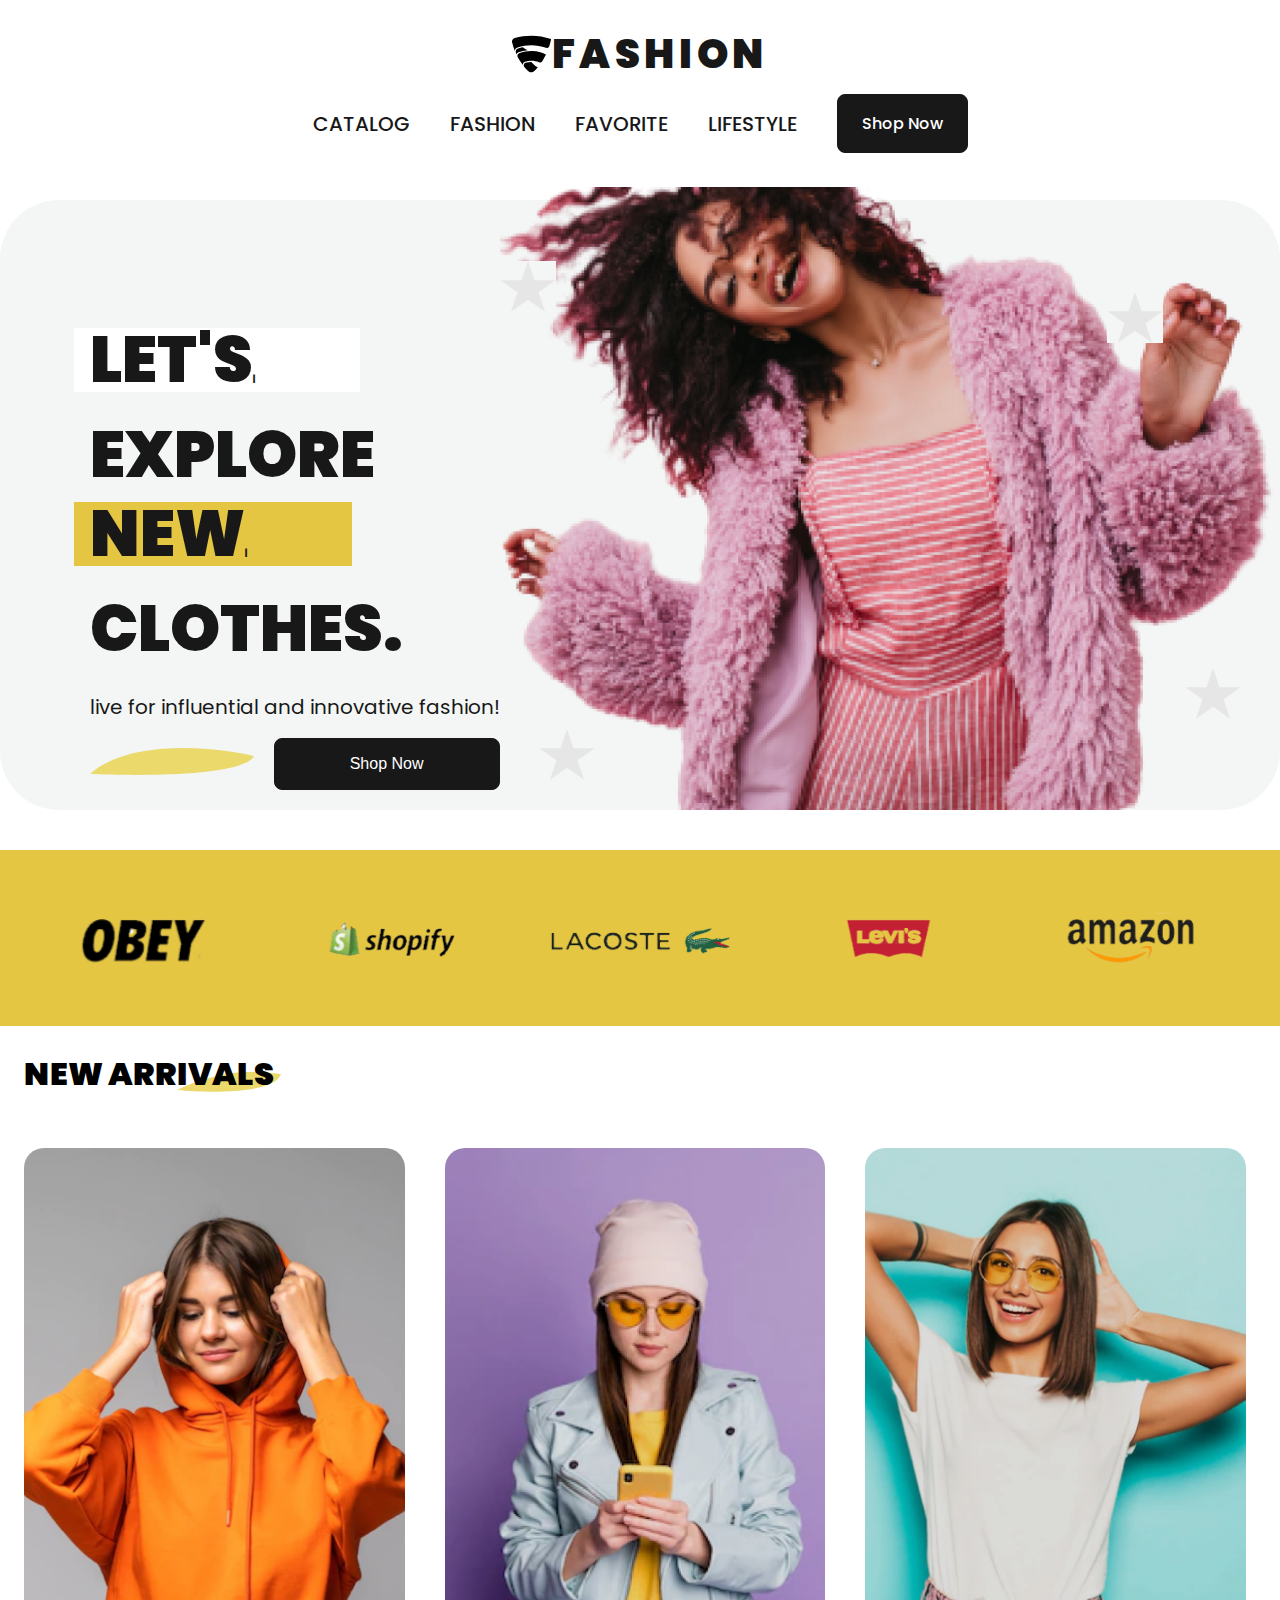
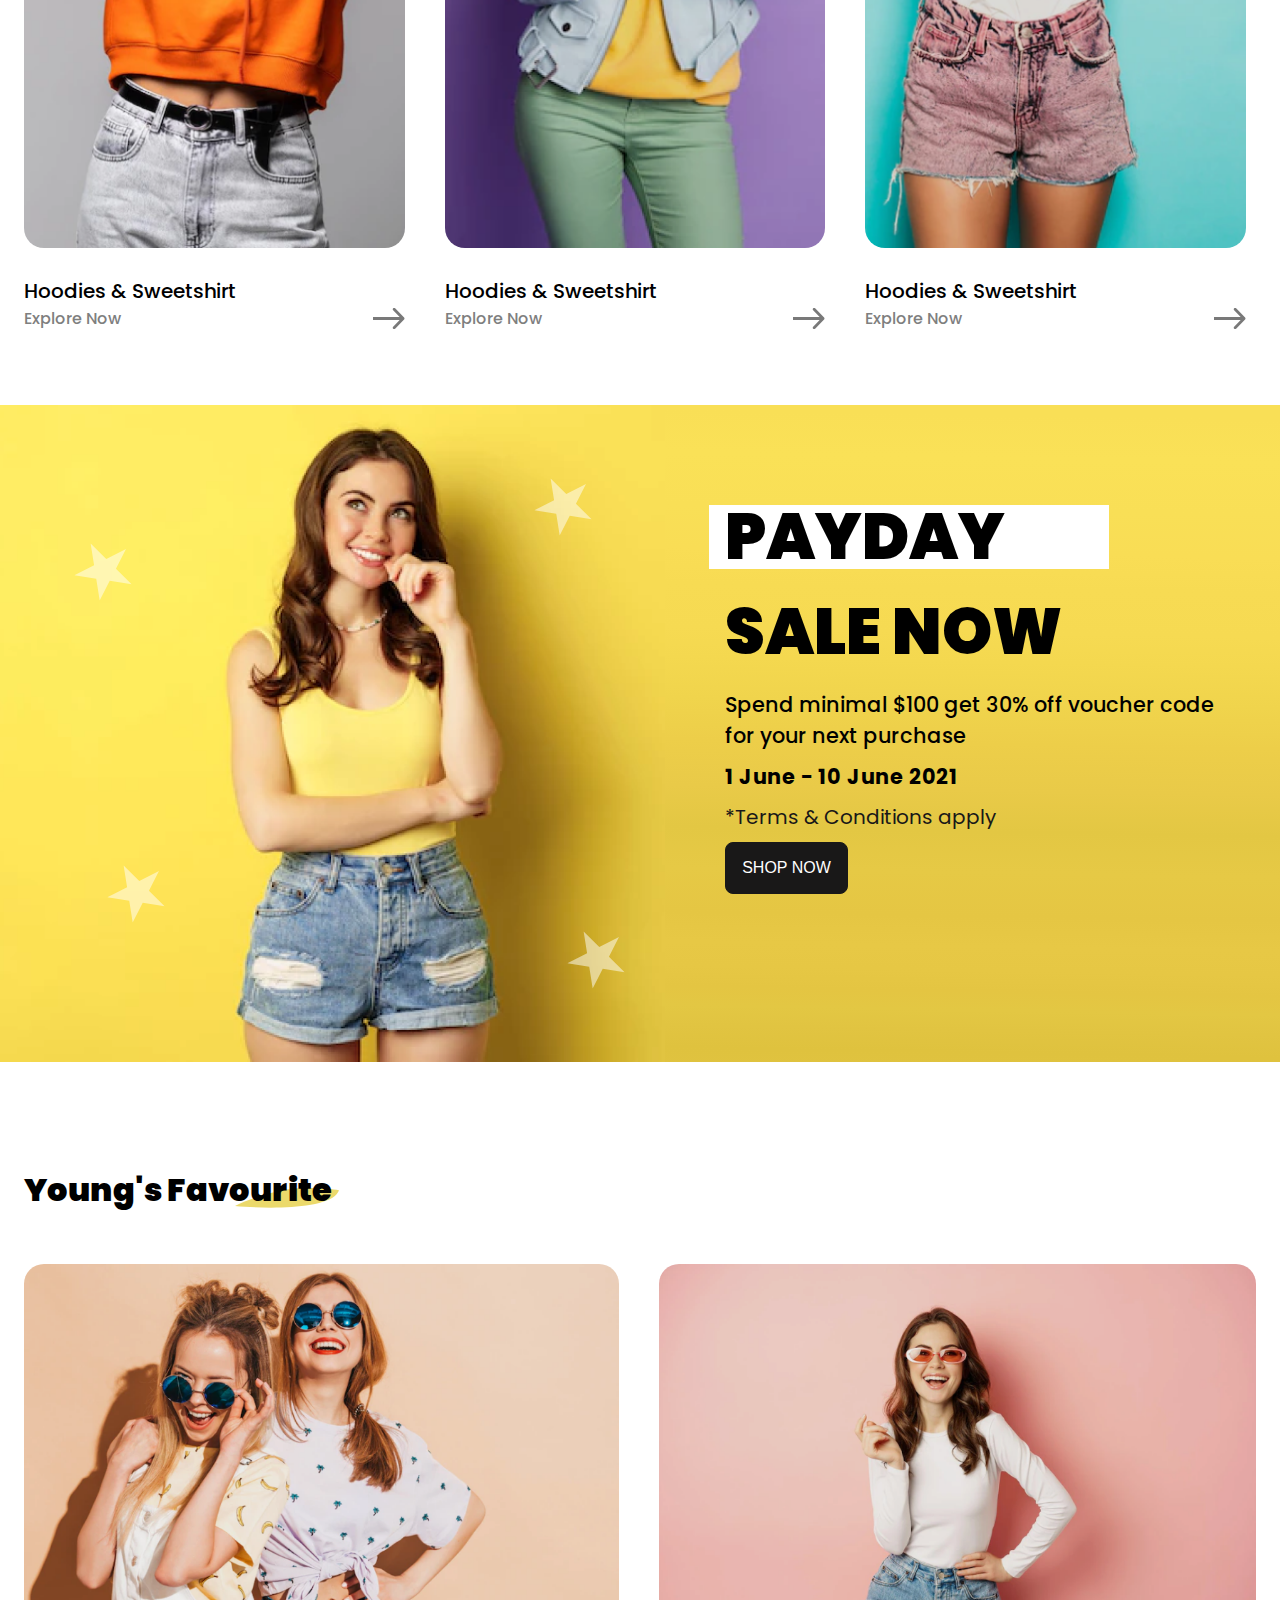
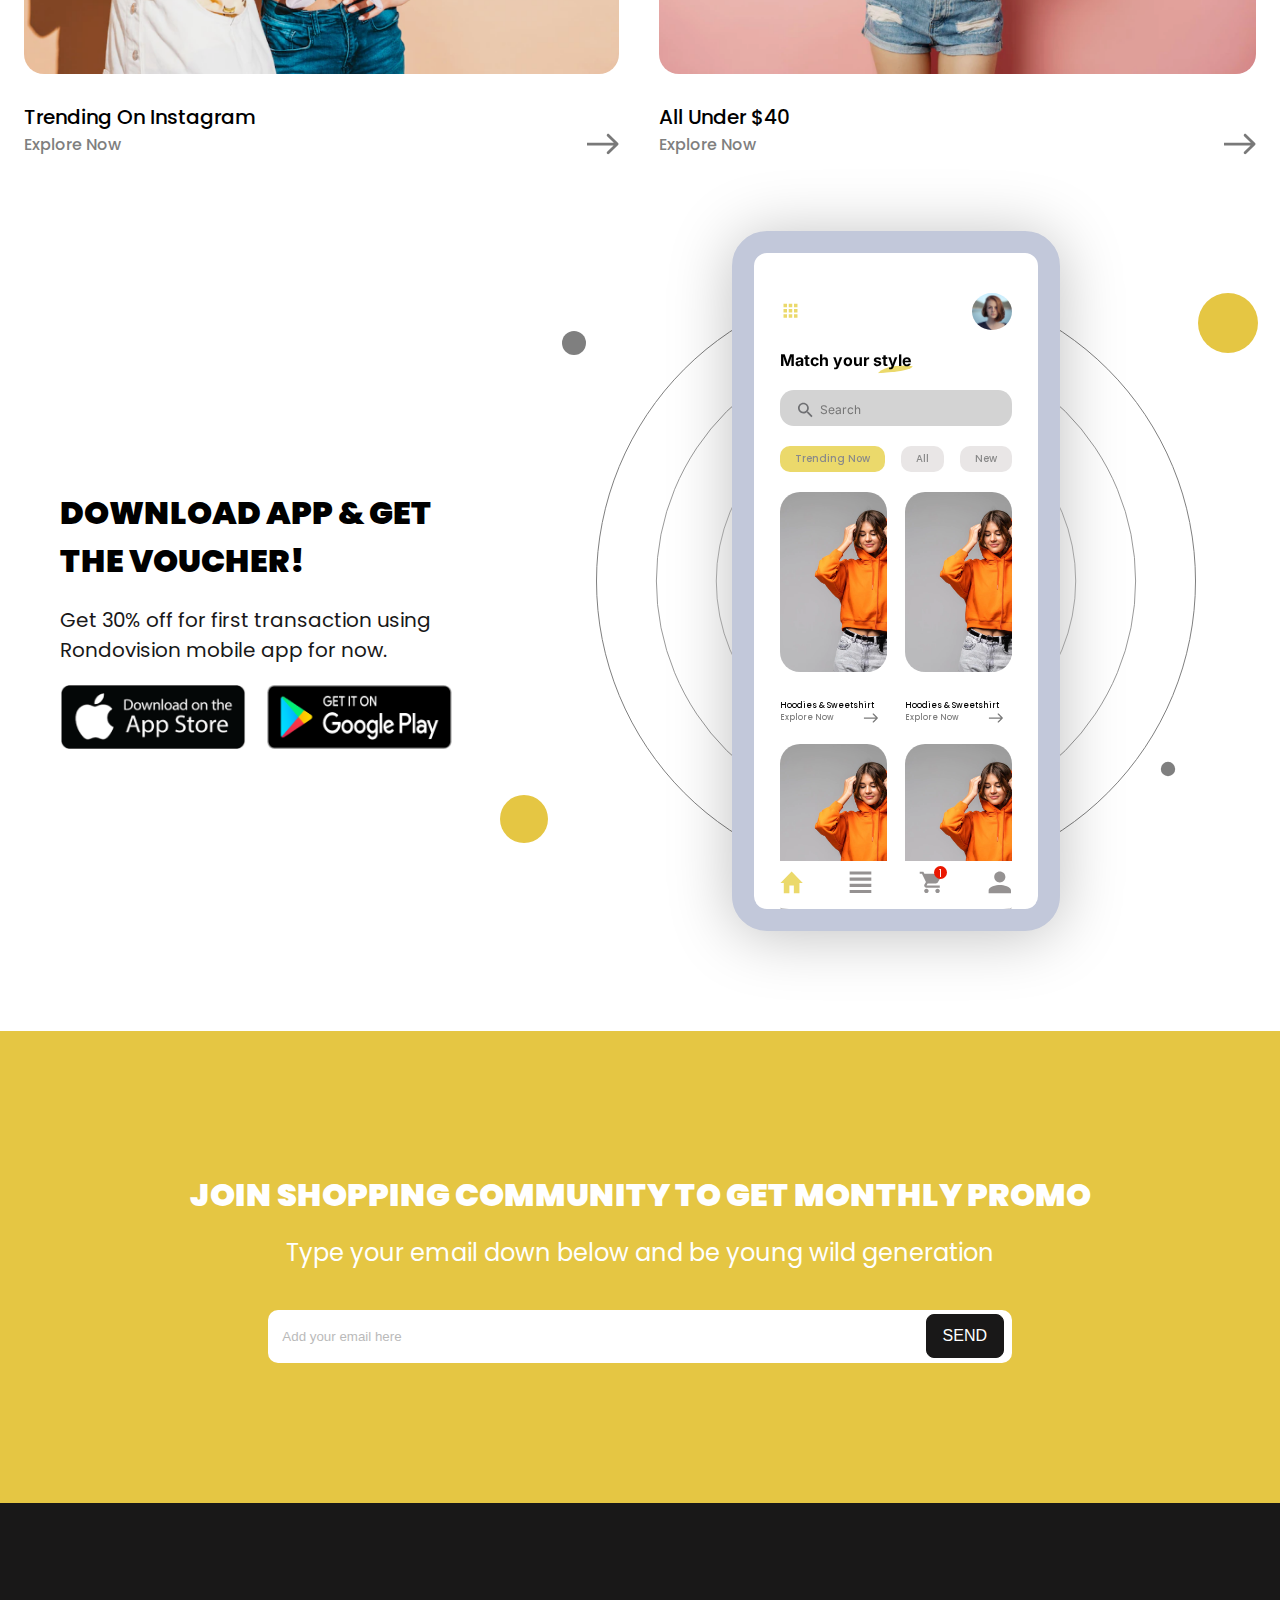
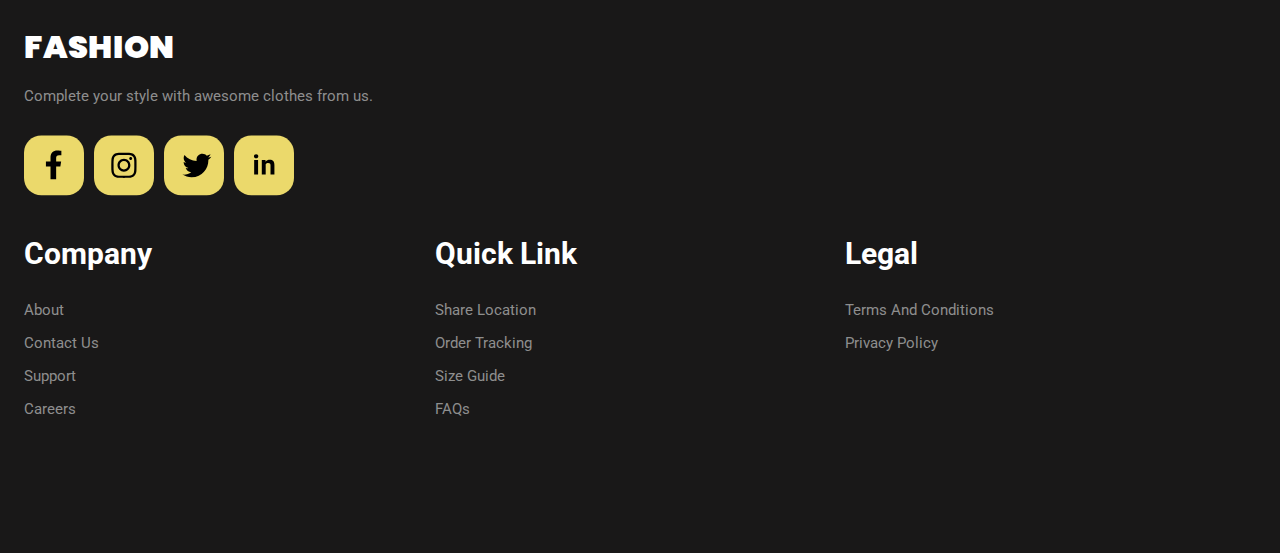
==== index.html @ 8dd0db6f "inintial commit" ====
<!DOCTYPE html>
<html lang="en">
	<head>
		<meta charset="UTF-8" />
		<meta name="viewport" content="width=device-width, initial-scale=1.0" />

		<link rel="preconnect" href="https://fonts.googleapis.com" />
		<link rel="preconnect" href="https://fonts.gstatic.com" crossorigin />
		<link
			href="https://fonts.googleapis.com/css2?family=Inter:wght@400;700&family=Poppins:wght@400;500;600;700;900&family=Roboto&display=swap"
			rel="stylesheet" />

		<link
			rel="stylesheet"
			href="./assets/css/plugins/font-awesome6.4.2.min.css" />
		<link rel="stylesheet" href="./assets/css/style.css" />
		<link
			rel="stylesheet"
			href="./assets/js/plugins/OwlCarousel2-2.3.4/assets/owl.carousel.min.css" />
		<link
			rel="stylesheet"
			href="./assets/js/plugins/OwlCarousel2-2.3.4/assets/owl.theme.default.min.css" />

		<title>Shopping Mall Website</title>
	</head>
	<body>
		<header class="size">
			<section id="nav">
				<nav class="m-width">
					<div class="menu-container">
						<a class="logo-container" href="./index.html">
							<img class="logo-img" src="./assets/img/logo.svg" alt="logo" />
							<span class="logo-text text-uppercase">fashion</span>
						</a>
						<div class="toggle-containers">
							<span id="close"><i class="fa-solid fa-bars"></i></span>
							<span id="open" class="d-none">
								<i class="fa-solid fa-circle-xmark"></i>
							</span>
						</div>
					</div>
					<ul id="menu" class="menu">
						<li class="menu-item"><a href="#catalog">catalog</a></li>
						<li class="menu-item"><a href="#fashion">fashion</a></li>
						<li class="menu-item"><a href="#favorite">favorite</a></li>
						<li class="menu-item"><a href="#lifestyle">lifestyle</a></li>
						<li class="menu-item">
							<a class="btn text-capitalize" href="#">
								<span class="btn-text">shop now</span>
							</a>
						</li>
					</ul>
				</nav>
			</section>

			<section class="m-width hero">
				<div class="left">
					<h1 class="h1-text-container text">
						<span class="h1-text">
							<span class="shake-container text">
								<span class="shake"></span>
								<span class="shake-text-container">
									<span id="intro-text-1" class="shake-text">let's</span>
								</span>
							</span>
							explore
							<span class="shake-container text">
								<span class="shake shake-yellow"></span>
								<span class="shake-text-container">
									<span id="intro-text-2" class="shake-text">unique</span>
								</span>
							</span>
							clothes.
						</span>
					</h1>

					<p class="hero-text-container text">
						<span class="hero-text">
							live for influential and innovative fashion!
						</span>
					</p>

					<div class="actions">
						<span class="size">
							<img
								class="btn-curve"
								src="../assets/img/btn-curve.svg"
								alt="btn curve" />
						</span>

						<button class="btn text-capitalize">
							<span class="btn-text">shop now</span>
						</button>
					</div>
				</div>
				<div class="right">
					<img
						src="./assets/img/header-img.png"
						alt="promotion image"
						class="promotion-img" />

					<img
						src="./assets/img/star.svg"
						alt="star icon"
						class="star star-1" />
					<img
						src="./assets/img/star.svg"
						alt="star icon"
						class="star star-2" />
					<img
						src="./assets/img/star.svg"
						alt="star icon"
						class="star star-3" />
					<img
						src="./assets/img/star.svg"
						alt="star icon"
						class="star star-4" />
				</div>
			</section>

			<ul class="partners owl-carousel">
				<li>
					<img
						src="./assets/img/partners/company_hm.png"
						alt="hm company logo" />
				</li>
				<li>
					<img
						src="./assets/img/partners/company_obey.png"
						alt="obey  company logo" />
				</li>
				<li>
					<img
						src="./assets/img/partners/company_shopify.png"
						alt="shopify company logo" />
				</li>
				<li>
					<img
						src="./assets/img/partners/company_lacoste.png"
						alt="lacoste company logo" />
				</li>
				<li>
					<img
						src="./assets/img/partners/company_levis.png"
						alt="levis company logo" />
				</li>
				<li>
					<img
						src="./assets/img/partners/company_amazon.png"
						alt="amazon company logo" />
				</li>
			</ul>
		</header>

		<main class="size">
			<section class="new-arrivals m-width">
				<h2 class="h2-text-container text-uppercase text">
					<span class="h2-text">new arrivals</span>
					<span class="size cv">
						<img
							class="btn-curve"
							src="../assets/img/h-curve.svg"
							alt="btn curve" />
					</span>
				</h2>

				<div class="products">
					<div class="card">
						<img
							class="card-image"
							src="./assets/img/girl-1.png"
							alt="product image" />

						<div class="card-body">
							<h3 class="title-text-container text">
								<span class="title-text">hoodies & sweetshirt</span>
							</h3>

							<div class="card-footer">
								<a href="#" class="explore-text-container text">
									<span class="explore-text">explore now</span>
								</a>

								<img
									class="arrow-right"
									src="./assets/img/arrow-right.svg"
									alt="arrow right icon" />
							</div>
						</div>
					</div>
					<div class="card">
						<img
							class="card-image"
							src="./assets/img/girl-2.png"
							alt="product image" />

						<div class="card-body">
							<h3 class="title-text-container text">
								<span class="title-text">hoodies & sweetshirt</span>
							</h3>

							<div class="card-footer">
								<a href="#" class="explore-text-container text">
									<span class="explore-text">explore now</span>
								</a>

								<img
									class="arrow-right"
									src="./assets/img/arrow-right.svg"
									alt="arrow right icon" />
							</div>
						</div>
					</div>
					<div class="card">
						<img
							class="card-image"
							src="./assets/img/girl-3.png"
							alt="product image" />

						<div class="card-body">
							<h3 class="title-text-container text">
								<span class="title-text">hoodies & sweetshirt</span>
							</h3>

							<div class="card-footer">
								<a href="#" class="explore-text-container text">
									<span class="explore-text">explore now</span>
								</a>

								<img
									class="arrow-right"
									src="./assets/img/arrow-right.svg"
									alt="arrow right icon" />
							</div>
						</div>
					</div>
				</div>
			</section>

			<section class="payday size">
				<div class="m-width">
					<div class="left">
						<img
							class="promotion-girl"
							src="./assets/img/promotion-girl.png"
							alt="promotion-girl" />
						<img
							class="white-star white-star-1"
							src="./assets/img/white-star.svg"
							alt="white star" />
						<img
							class="white-star white-star-2"
							src="./assets/img/white-star.svg"
							alt="white star" />
						<img
							class="white-star white-star-3"
							src="./assets/img/white-star.svg"
							alt="white star" />
						<img
							class="white-star white-star-4"
							src="./assets/img/white-star.svg"
							alt="white star" />
					</div>
					<div class="right">
						<h1 class="h1-text-container text-uppercase text">
							<span class="h1-text">
								<span class="shake-container text">
									<span class="shake"></span>
									<span class="shake-text-container">
										<span class="shake-text">payday</span>
									</span>
								</span>
								sale now
							</span>
						</h1>
						<p class="sales-text-container text">
							<span class="sales-text">
								Spend minimal $100 get 30% off voucher code for your next
								purchase
							</span>
						</p>
						<h4 class="sales-header-text-container text">
							<span class="sales-header-text">1 June - 10 June 2021</span>
						</h4>
						<p class="hero-text-container text">
							<span class="hero-text"> *Terms & Conditions apply </span>
						</p>
						<button class="btn text-uppercase">
							<span class="btn-text">shop now</span>
						</button>
					</div>
				</div>
			</section>

			<section class="size favourite m-width">
				<h2 class="h2-text-container text-capitalize text">
					<span class="h2-text">young's favourite</span>
					<span class="size cv">
						<img
							class="btn-curve"
							src="../assets/img/h-curve.svg"
							alt="btn curve" />
					</span>
				</h2>

				<div class="products">
					<div class="card">
						<img
							class="card-image"
							src="./assets/img/f1.png"
							alt="product image" />

						<div class="card-body">
							<h3 class="title-text-container text">
								<span class="title-text">Trending on instagram</span>
							</h3>

							<div class="card-footer">
								<a href="#" class="explore-text-container text">
									<span class="explore-text">explore now</span>
								</a>

								<img
									class="arrow-right"
									src="./assets/img/arrow-right.svg"
									alt="arrow right icon" />
							</div>
						</div>
					</div>
					<div class="card">
						<img
							class="card-image"
							src="./assets/img/f2.png"
							alt="product image" />

						<div class="card-body">
							<h3 class="title-text-container text">
								<span class="title-text">All Under $40</span>
							</h3>

							<div class="card-footer">
								<a href="#" class="explore-text-container text">
									<span class="explore-text">explore now</span>
								</a>

								<img
									class="arrow-right"
									src="./assets/img/arrow-right.svg"
									alt="arrow right icon" />
							</div>
						</div>
					</div>
				</div>
			</section>

			<section class="app m-width size">
				<div class="left">
					<h2 class="h2-text-container text-uppercase text">
						<span class="h2-text">download app & get the voucher!</span>
					</h2>

					<p class="hero-text-container text">
						<span class="hero-text">
							Get 30% off for first transaction using Rondovision mobile app for
							now.
						</span>
					</p>

					<div class="downloads">
						<button>
							<img
								src="./assets/img/ios-download.png"
								alt="ios download icon" />
						</button>
						<button>
							<img
								src="./assets/img/android-download.png"
								alt="android download icon" />
						</button>
					</div>
				</div>
				<div class="right">
					<div class="circle-star-container size">
						<div class="phone">
							<div class="phone-header">
								<svg
									xmlns="http://www.w3.org/2000/svg"
									width="21"
									height="22"
									viewBox="0 0 21 22"
									fill="none">
									<g clip-path="url(#clip0_2_350)">
										<path
											d="M3.50037 7.21177H6.9979V3.71423H3.50037V7.21177ZM8.74667 17.7044H12.2442V14.2068H8.74667V17.7044ZM3.50037 17.7044H6.9979V14.2068H3.50037V17.7044ZM3.50037 12.4581H6.9979V8.96054H3.50037V12.4581ZM8.74667 12.4581H12.2442V8.96054H8.74667V12.4581ZM13.993 3.71423V7.21177H17.4905V3.71423H13.993ZM8.74667 7.21177H12.2442V3.71423H8.74667V7.21177ZM13.993 12.4581H17.4905V8.96054H13.993V12.4581ZM13.993 17.7044H17.4905V14.2068H13.993V17.7044Z"
											fill="#EBD96B" />
									</g>
									<defs>
										<clipPath id="clip0_2_350">
											<rect
												width="20.9852"
												height="20.9852"
												fill="white"
												transform="translate(0.00341797 0.216797)" />
										</clipPath>
									</defs>
								</svg>

								<img
									class="phone-profile-image"
									src="../assets/img/phone-profile.jpeg"
									alt="profile image" />
							</div>

							<div class="phone-body">
								<h2 class="p-text-container text">
									<span class="p-text">Match your style</span>
									<svg
										class="btn-curve"
										xmlns="http://www.w3.org/2000/svg"
										width="190"
										height="32"
										viewBox="0 0 190 32"
										fill="none">
										<path
											d="M0 30.6152C48 -11.7848 146.667 -1.05149 190 9.61518C176.4 33.6152 57.6667 33.6152 0 30.6152Z"
											fill="#EBD96B" />
									</svg>
								</h2>

								<div class="search-container">
									<input class="search size" type="text" placeholder="Search" />
									<svg
										class="search-icon"
										xmlns="http://www.w3.org/2000/svg"
										width="22"
										height="22"
										viewBox="0 0 22 22"
										fill="none">
										<path
											d="M14.0532 12.3841H13.3625L13.1176 12.148C13.9745 11.1512 14.4904 9.85713 14.4904 8.44937C14.4904 5.31033 11.9459 2.76587 8.80691 2.76587C5.66787 2.76587 3.12341 5.31033 3.12341 8.44937C3.12341 11.5884 5.66787 14.1329 8.80691 14.1329C10.2147 14.1329 11.5088 13.617 12.5056 12.7601L12.7416 13.0049V13.6957L17.1136 18.0588L18.4164 16.756L14.0532 12.3841ZM8.80691 12.3841C6.62969 12.3841 4.87218 10.6266 4.87218 8.44937C4.87218 6.27215 6.62969 4.51464 8.80691 4.51464C10.9841 4.51464 12.7416 6.27215 12.7416 8.44937C12.7416 10.6266 10.9841 12.3841 8.80691 12.3841Z"
											fill="#6E6F72" />
									</svg>
								</div>

								<div class="trending-container">
									<button class="size yellow"><span>trending now</span></button>
									<button class="size"><span>all</span></button>
									<button class="size"><span>new</span></button>
								</div>

								<div class="products size">
									<div class="card">
										<img
											class="card-image"
											src="../assets/img/girl.png"
											alt="product image" />

										<div class="card-body">
											<h3 class="title-text-container text">
												<span class="title-text">hoodies & sweetshirt</span>
											</h3>

											<div class="card-footer">
												<a href="#" class="explore-text-container text">
													<span class="explore-text">explore now</span>
												</a>

												<img
													class="arrow-right"
													src="../assets/img/arrow-right.svg"
													alt="arrow right icon" />
											</div>
										</div>
									</div>
									<div class="card">
										<img
											class="card-image"
											src="../assets/img/girl.png"
											alt="product image" />

										<div class="card-body">
											<h3 class="title-text-container text">
												<span class="title-text">hoodies & sweetshirt</span>
											</h3>

											<div class="card-footer">
												<a href="#" class="explore-text-container text">
													<span class="explore-text">explore now</span>
												</a>

												<img
													class="arrow-right"
													src="../assets/img/arrow-right.svg"
													alt="arrow right icon" />
											</div>
										</div>
									</div>
									<div class="card">
										<img
											class="card-image"
											src="../assets/img/girl.png"
											alt="product image" />

										<div class="card-body">
											<h3 class="title-text-container text">
												<span class="title-text">hoodies & sweetshirt</span>
											</h3>

											<div class="card-footer">
												<a href="#" class="explore-text-container text">
													<span class="explore-text">explore now</span>
												</a>

												<img
													class="arrow-right"
													src="../assets/img/arrow-right.svg"
													alt="arrow right icon" />
											</div>
										</div>
									</div>
									<div class="card">
										<img
											class="card-image"
											src="../assets/img/girl.png"
											alt="product image" />

										<div class="card-body">
											<h3 class="title-text-container text">
												<span class="title-text">hoodies & sweetshirt</span>
											</h3>

											<div class="card-footer">
												<a href="#" class="explore-text-container text">
													<span class="explore-text">explore now</span>
												</a>

												<img
													class="arrow-right"
													src="../assets/img/arrow-right.svg"
													alt="arrow right icon" />
											</div>
										</div>
									</div>
								</div>
							</div>

							<div class="phone-nav">
								<svg
									xmlns="http://www.w3.org/2000/svg"
									width="24"
									height="24"
									viewBox="0 0 24 24"
									fill="none">
									<path
										d="M9.45189 23.3916V15.3678H14.1736V23.3916H20.0757V12.6932H23.6169L11.8127 0.657593L0.00854492 12.6932H3.5498V23.3916H9.45189Z"
										fill="#EBD96B" />
								</svg>

								<svg
									xmlns="http://www.w3.org/2000/svg"
									width="22"
									height="22"
									viewBox="0 0 22 22"
									fill="none">
									<path
										d="M0.200928 15.3957H21.1861V12.3978H0.200928V15.3957ZM0.200928 21.3915H21.1861V18.3936H0.200928V21.3915ZM0.200928 9.39992H21.1861V6.40203H0.200928V9.39992ZM0.200928 0.40625V3.40414H21.1861V0.40625H0.200928Z"
										fill="#959292" />
								</svg>

								<div class="p-relative">
									<svg
										xmlns="http://www.w3.org/2000/svg"
										width="25"
										height="24"
										viewBox="0 0 25 24"
										fill="none">
										<path
											d="M7.85229 18.8448C6.55383 18.8448 5.50325 19.8678 5.50325 21.1182C5.50325 22.3686 6.55383 23.3916 7.85229 23.3916C9.15075 23.3916 10.2131 22.3686 10.2131 21.1182C10.2131 19.8678 9.15075 18.8448 7.85229 18.8448ZM0.769775 0.657593V2.93099H3.13061L7.38012 11.5585L5.78655 14.3435C5.59769 14.6617 5.49145 15.0368 5.49145 15.4347C5.49145 16.6851 6.55383 17.7081 7.85229 17.7081H22.0173V15.4347H8.34806C8.18281 15.4347 8.05296 15.3097 8.05296 15.1505L8.08837 15.0141L9.15075 13.1613H17.9449C18.8302 13.1613 19.6093 12.6952 20.0106 11.9905L24.2365 4.61331C24.3309 4.45417 24.3782 4.26093 24.3782 4.06769C24.3782 3.44251 23.847 2.93099 23.1977 2.93099H5.73934L4.62974 0.657593H0.769775ZM19.6565 18.8448C18.358 18.8448 17.3074 19.8678 17.3074 21.1182C17.3074 22.3686 18.358 23.3916 19.6565 23.3916C20.9549 23.3916 22.0173 22.3686 22.0173 21.1182C22.0173 19.8678 20.9549 18.8448 19.6565 18.8448Z"
											fill="#959292" />
									</svg>
									<span class="pill">1</span>
								</div>

								<svg
									xmlns="http://www.w3.org/2000/svg"
									width="24"
									height="24"
									viewBox="0 0 24 24"
									fill="none">
									<path
										d="M12.0127 12.0247C15.2736 12.0247 17.9148 9.48135 17.9148 6.34121C17.9148 3.20108 15.2736 0.657715 12.0127 0.657715C8.75178 0.657715 6.11059 3.20108 6.11059 6.34121C6.11059 9.48135 8.75178 12.0247 12.0127 12.0247ZM12.0127 14.8665C8.07304 14.8665 0.208496 16.7704 0.208496 20.55V23.3917H23.8169V20.55C23.8169 16.7704 15.9523 14.8665 12.0127 14.8665Z"
										fill="#959292" />
								</svg>
							</div>
						</div>

						<div class="circle circle-1"></div>
						<div class="circle circle-2"></div>
						<div class="circle circle-3"></div>

						<div class="circle-star circle-star-1 circle-star-gray"></div>
						<div
							class="circle-star circle-star-2 circle-star-yellow scale-3"></div>
						<div
							class="circle-star circle-star-3 circle-star-gray scale-1"></div>
						<div
							class="circle-star circle-star-4 circle-star-yellow scale-2"></div>
					</div>
				</div>
			</section>
		</main>

		<aside class="community size">
			<div class="content m-width">
				<h2 class="news-latter-header-container text-uppercase text">
					<span class="news-latter-header-text">
						join shopping community to get monthly promo
					</span>
				</h2>

				<p class="news-latter-text-container text">
					<span class="news-latter-text">
						Type your email down below and be young wild generation
					</span>
				</p>

				<div class="form">
					<input type="text" placeholder="Add your email here" />
					<button class="btn text-uppercase">
						<span class="btn-text">send</span>
					</button>
				</div>
			</div>
		</aside>

		<footer class="footer size">
			<div class="content m-width">
				<div class="section-1">
					<h2 class="h2-text-container text-uppercase text">
						<span class="h2-text">fashion</span>
					</h2>

					<p>Complete your style with awesome clothes from us.</p>

					<div class="socials">
						<img src="./assets/img/icons/fb.svg" alt="fb icon" />
						<img src="./assets/img/icons/ig.svg" alt="ig icon" />
						<img src="./assets/img/icons/tw.svg" alt="tw icon" />
						<img src="./assets/img/icons/in.svg" alt="in icon" />
					</div>
				</div>

				<div class="section-2">
					<h4 class="text-capitalize">company</h4>

					<ul>
						<li><a href="#">about</a></li>
						<li><a href="#">contact us</a></li>
						<li><a href="#">support</a></li>
						<li><a href="#">careers</a></li>
					</ul>
				</div>

				<div class="section-3">
					<h4 class="text-capitalize">quick link</h4>

					<ul>
						<li><a href="#">share location</a></li>
						<li><a href="#">order tracking</a></li>
						<li><a href="#">size guide</a></li>
						<li><a href="#">FAQs</a></li>
					</ul>
				</div>

				<div class="section-4">
					<h4 class="text-capitalize">legal</h4>

					<ul>
						<li><a href="#">terms and conditions</a></li>
						<li><a href="#">privacy policy</a></li>
					</ul>
				</div>
			</div>
		</footer>

		<script src="./assets/js/plugins/jquery.min.js"></script>
		<script src="./assets/js/plugins/font-awesome6.4.2.min.js"></script>
		<script src="./assets/js/plugins/typed.umd.js"></script>
		<script src="./assets/js/plugins/OwlCarousel2-2.3.4/owl.carousel.min.js"></script>
		<script src="./assets/js/index.js"></script>

		<script
			type="text/javascript"
			src="../assets/js/plugins/vanilla-tilt.babel.min.js"></script>

		<script type="text/javascript">
			VanillaTilt.init(document.querySelector(".phone"), {
				max: 25,
				speed: 400,
			});

			//It also supports NodeList
			VanillaTilt.init(document.querySelectorAll(".phone"));
		</script>
	</body>
</html>
---- assets/css/style.css ----
@import url("./components/base.css");
@import url("./components/typography.css");
@import url("./components/button.css");
@import url("./components/card.css");
@import url("./components/utils.css");
@import url("./header.css");
@import url("./main.css");
@import url("./aside.css");
@import url("./footer.css");
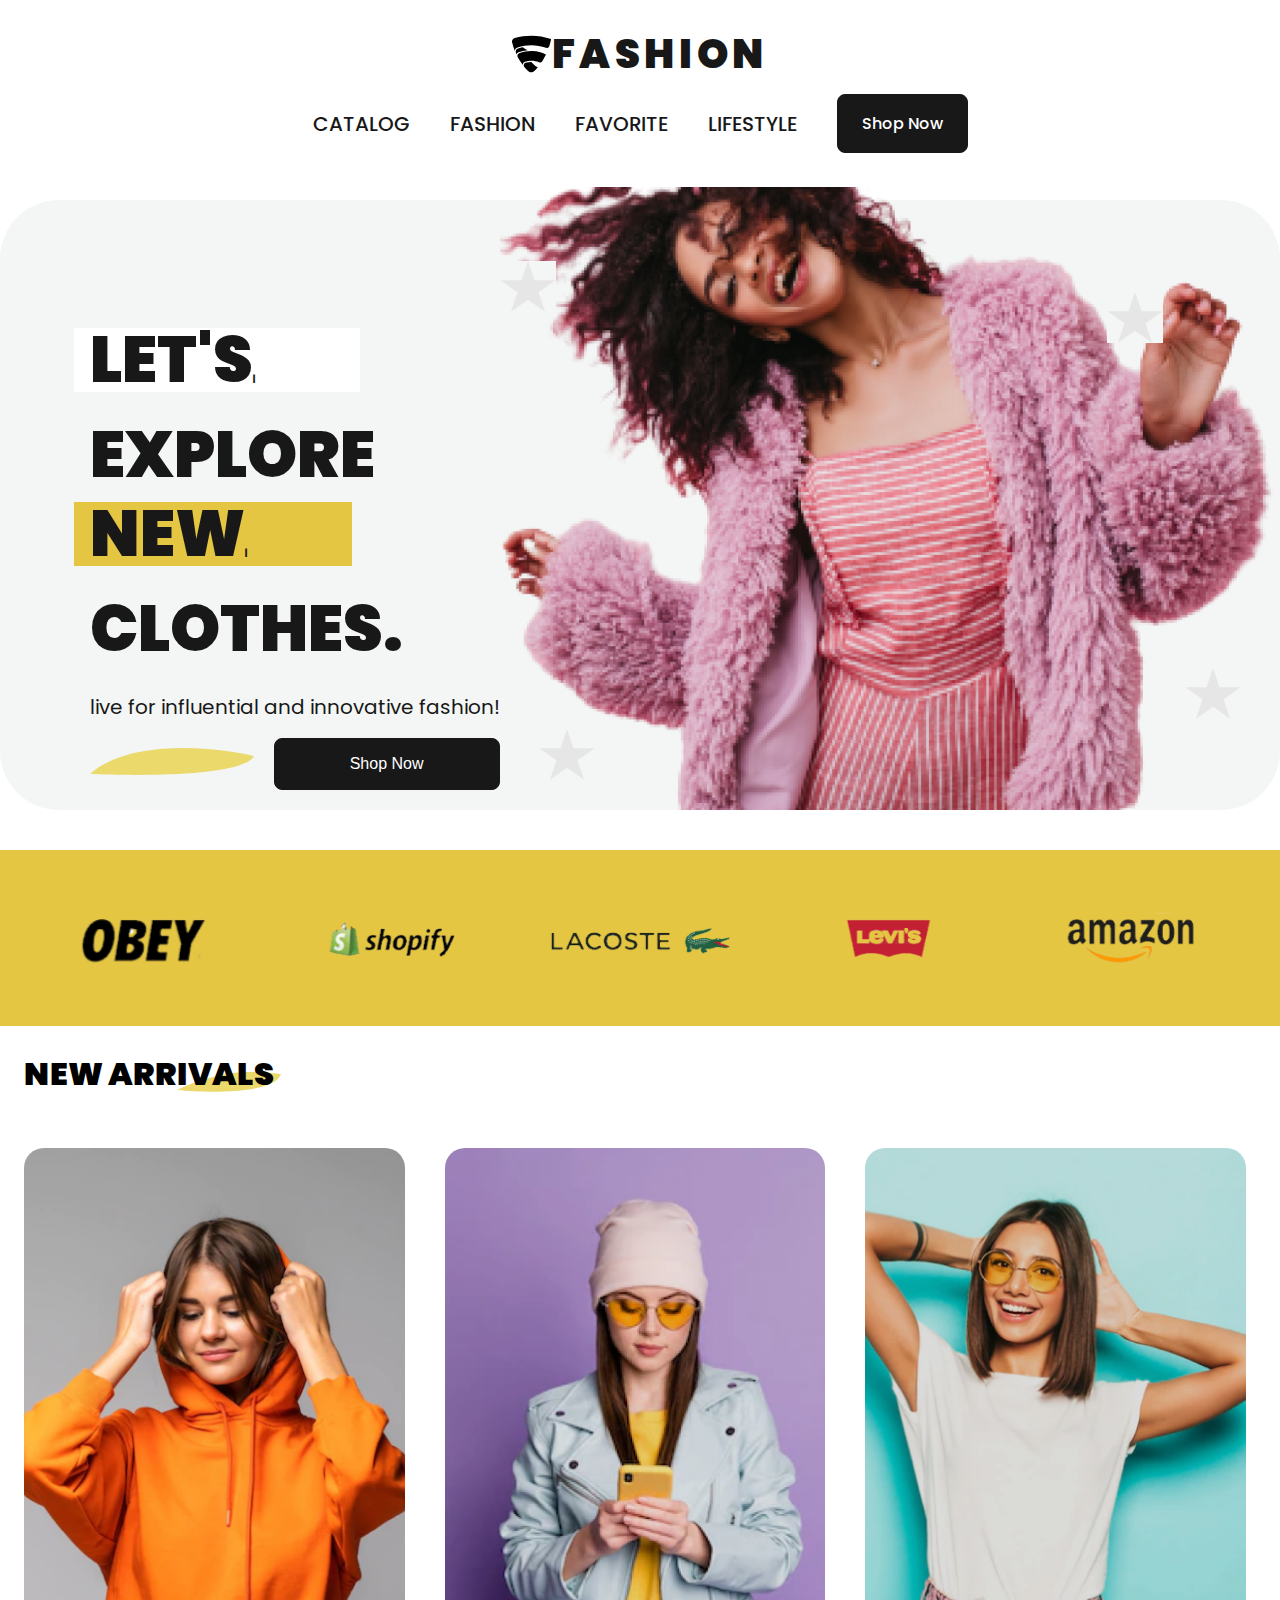
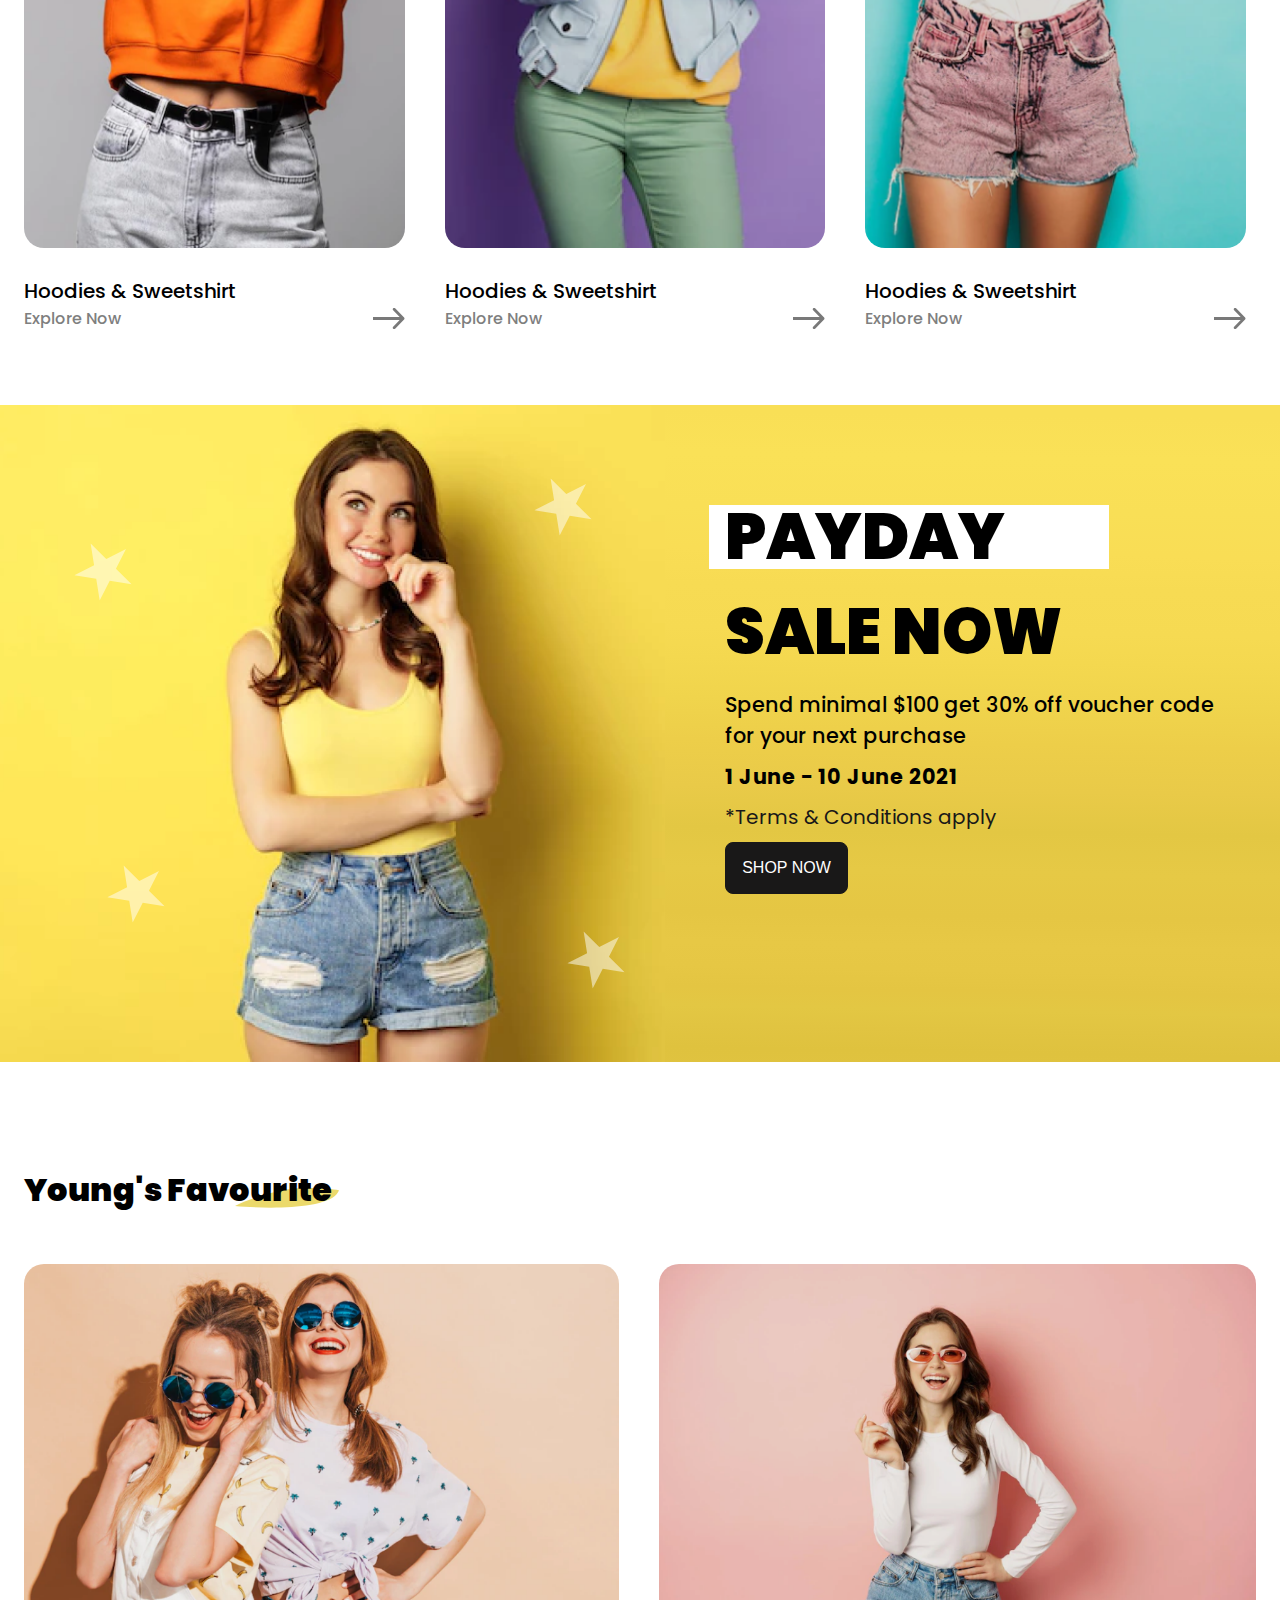
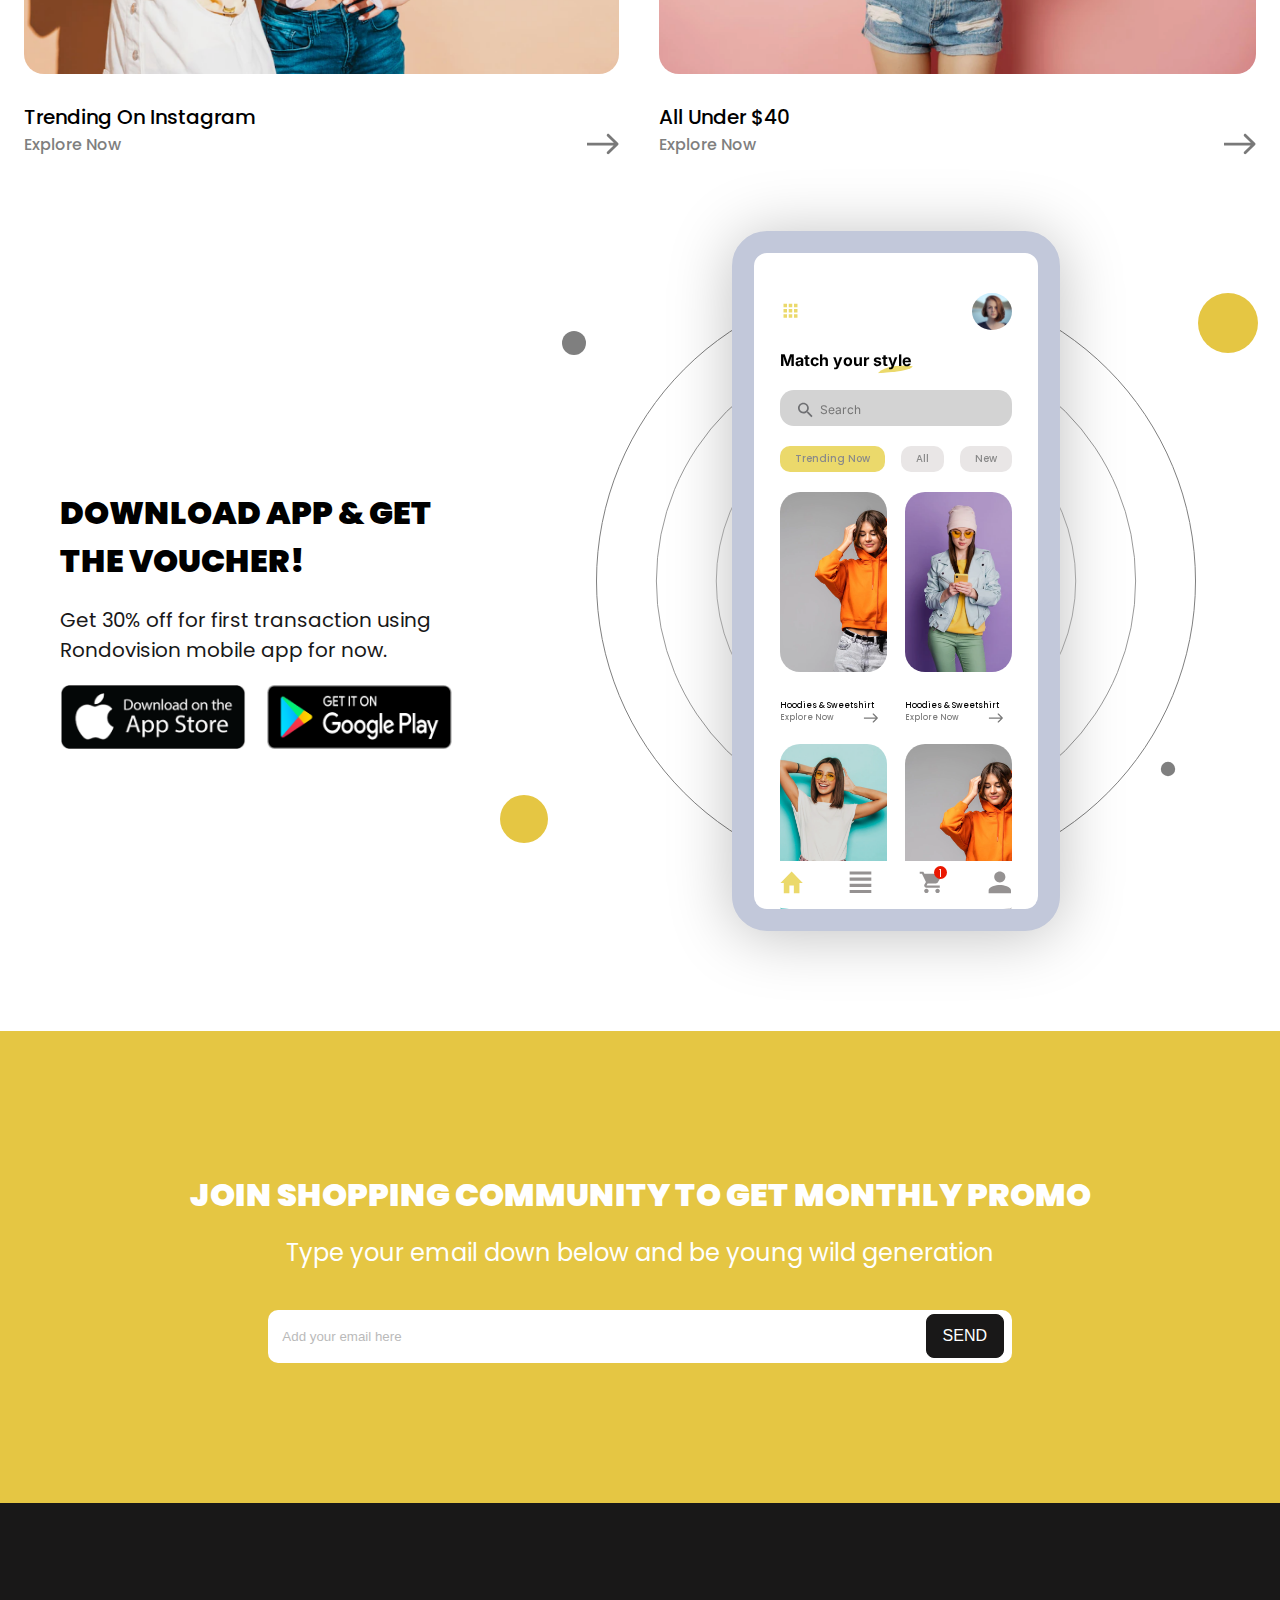
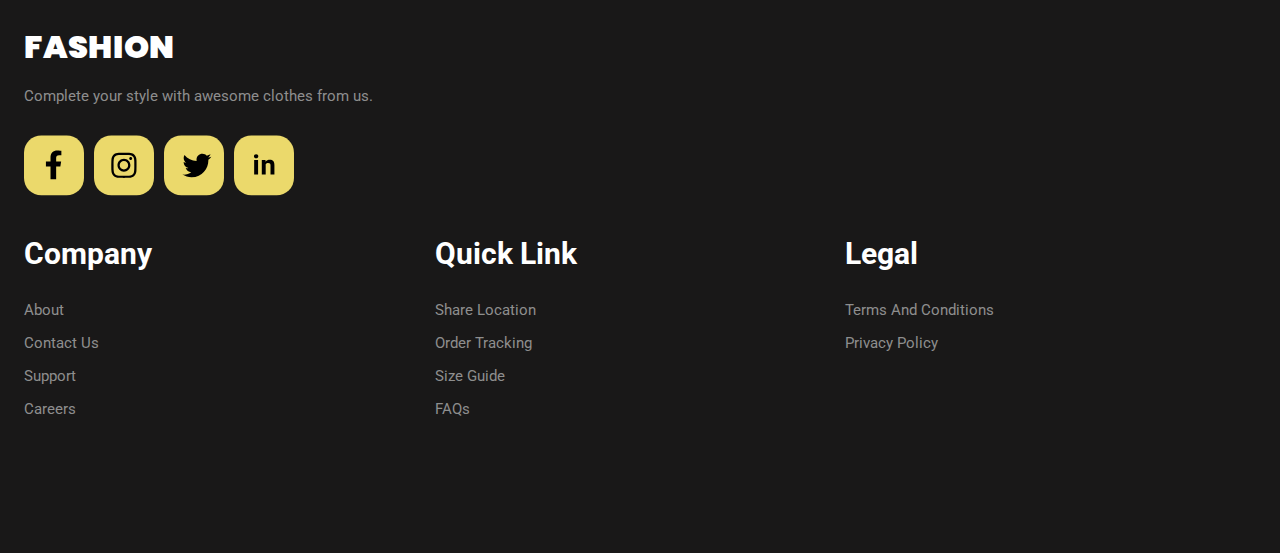
==== commit 61e98fdc: "=updated" ====
--- a/index.html
+++ b/index.html
@@ -84,7 +84,7 @@
 						<span class="size">
 							<img
 								class="btn-curve"
-								src="../assets/img/btn-curve.svg"
+								src="./assets/img/btn-curve.svg"
 								alt="btn curve" />
 						</span>
 
@@ -159,7 +159,7 @@
 					<span class="size cv">
 						<img
 							class="btn-curve"
-							src="../assets/img/h-curve.svg"
+							src="./assets/img/h-curve.svg"
 							alt="btn curve" />
 					</span>
 				</h2>
@@ -298,7 +298,7 @@
 					<span class="size cv">
 						<img
 							class="btn-curve"
-							src="../assets/img/h-curve.svg"
+							src="./assets/img/h-curve.svg"
 							alt="btn curve" />
 					</span>
 				</h2>
@@ -407,7 +407,7 @@
 
 								<img
 									class="phone-profile-image"
-									src="../assets/img/phone-profile.jpeg"
+									src="./assets/img/phone-profile.jpeg"
 									alt="profile image" />
 							</div>
 
@@ -452,7 +452,7 @@
 									<div class="card">
 										<img
 											class="card-image"
-											src="../assets/img/girl.png"
+											src="./assets/img/girl.png"
 											alt="product image" />
 
 										<div class="card-body">
@@ -467,7 +467,7 @@
 
 												<img
 													class="arrow-right"
-													src="../assets/img/arrow-right.svg"
+													src="./assets/img/arrow-right.svg"
 													alt="arrow right icon" />
 											</div>
 										</div>
@@ -475,7 +475,7 @@
 									<div class="card">
 										<img
 											class="card-image"
-											src="../assets/img/girl.png"
+											src="./assets/img/girl-2.png"
 											alt="product image" />
 
 										<div class="card-body">
@@ -490,7 +490,7 @@
 
 												<img
 													class="arrow-right"
-													src="../assets/img/arrow-right.svg"
+													src="./assets/img/arrow-right.svg"
 													alt="arrow right icon" />
 											</div>
 										</div>
@@ -498,7 +498,7 @@
 									<div class="card">
 										<img
 											class="card-image"
-											src="../assets/img/girl.png"
+											src="./assets/img/girl-3.png"
 											alt="product image" />
 
 										<div class="card-body">
@@ -513,7 +513,7 @@
 
 												<img
 													class="arrow-right"
-													src="../assets/img/arrow-right.svg"
+													src="./assets/img/arrow-right.svg"
 													alt="arrow right icon" />
 											</div>
 										</div>
@@ -521,7 +521,7 @@
 									<div class="card">
 										<img
 											class="card-image"
-											src="../assets/img/girl.png"
+											src="./assets/img/girl.png"
 											alt="product image" />
 
 										<div class="card-body">
@@ -536,7 +536,7 @@
 
 												<img
 													class="arrow-right"
-													src="../assets/img/arrow-right.svg"
+													src="./assets/img/arrow-right.svg"
 													alt="arrow right icon" />
 											</div>
 										</div>
@@ -691,7 +691,7 @@
 
 		<script
 			type="text/javascript"
-			src="../assets/js/plugins/vanilla-tilt.babel.min.js"></script>
+			src="./assets/js/plugins/vanilla-tilt.babel.min.js"></script>
 
 		<script type="text/javascript">
 			VanillaTilt.init(document.querySelector(".phone"), {
